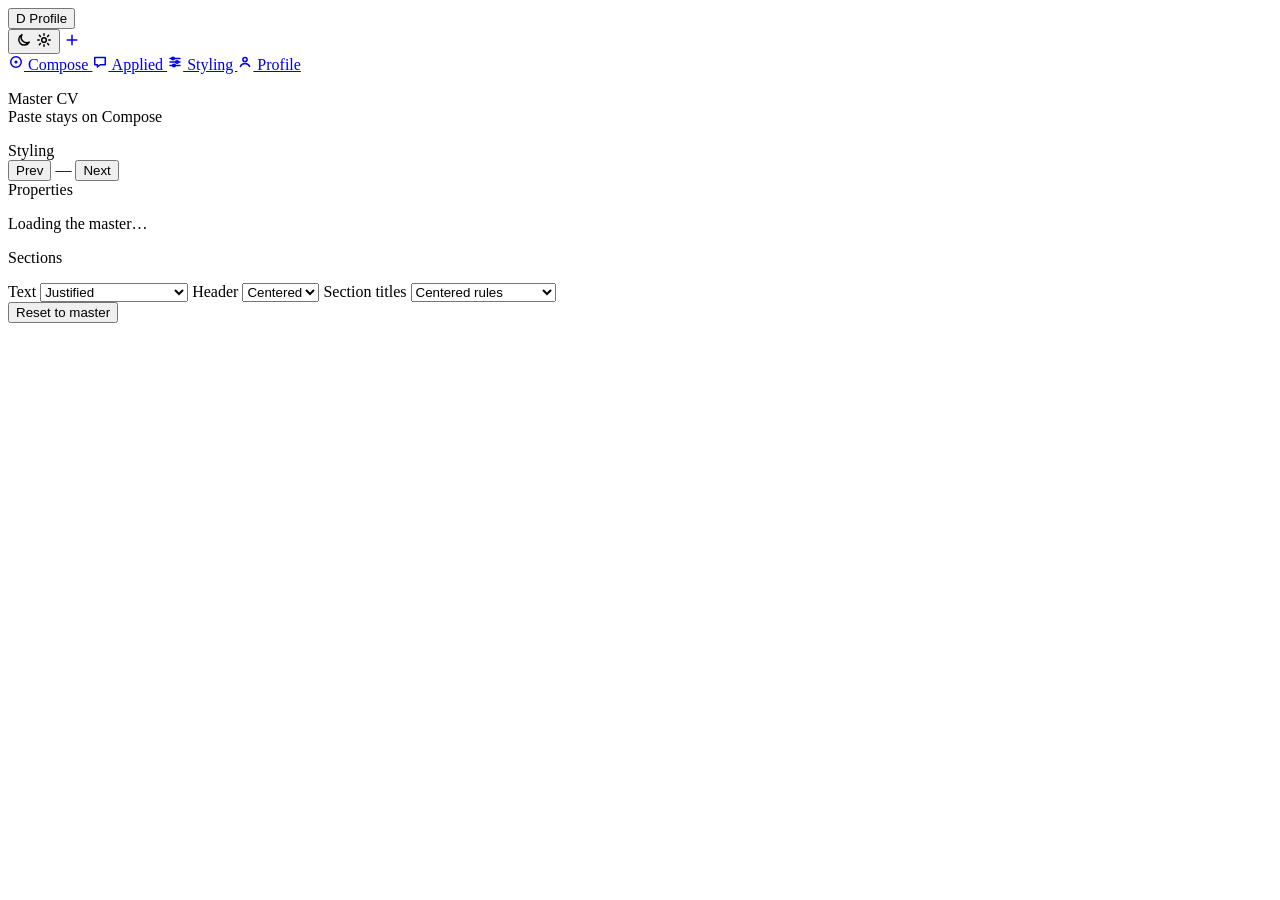
==== booth/static/style.html @ 58426f1c "Initial public release of CV Booth" ====
<!DOCTYPE html>
<html lang="en">
  <head>
    <meta charset="utf-8" />
    <meta name="viewport" content="width=device-width, initial-scale=1" />
    <script src="/theme.js"></script>
    <title>Styling — CV Booth</title>
    <link rel="preconnect" href="https://fonts.googleapis.com" />
    <link rel="preconnect" href="https://fonts.gstatic.com" crossorigin />
    <link
      href="https://fonts.googleapis.com/css2?family=IBM+Plex+Mono:wght@400;500&family=Inter:wght@400;500;600;700&display=swap"
      rel="stylesheet"
    />
    <link rel="stylesheet" href="/app.css" />
  </head>
  <body class="page-style">
    <div class="app">
      <nav class="sidebar" aria-label="Booth">
        <div class="workspace">
          <div class="profile-slot">
            <button type="button" class="brand profile-switch" id="profile-switch" aria-haspopup="listbox" aria-expanded="false" aria-controls="profile-menu">
              <span class="mark" id="profile-mark" aria-hidden="true">D</span>
              <span id="profile-label">Profile</span>
            </button>
            <div class="profile-menu" id="profile-menu" role="listbox" aria-label="Profiles" hidden></div>
          </div>
          <div class="workspace-tools">
            <button type="button" class="theme-toggle" id="theme-toggle" aria-pressed="false" aria-label="Switch to dark mode" title="Switch to dark mode">
              <svg class="icon-moon" width="16" height="16" viewBox="0 0 16 16" fill="none" aria-hidden="true">
                <path d="M13.2 10.1A5.4 5.4 0 0 1 6 2.6 5.5 5.5 0 1 0 13.2 10.1z" stroke="currentColor" stroke-width="1.5" stroke-linejoin="round" />
              </svg>
              <svg class="icon-sun" width="16" height="16" viewBox="0 0 16 16" fill="none" aria-hidden="true">
                <circle cx="8" cy="8" r="2.35" stroke="currentColor" stroke-width="1.5" />
                <path d="M8 1.75v1.5M8 12.75v1.5M1.75 8h1.5M12.75 8h1.5M3.4 3.4l1.05 1.05M11.55 11.55l1.05 1.05M12.6 3.4l-1.05 1.05M4.45 11.55 3.4 12.6" stroke="currentColor" stroke-width="1.5" stroke-linecap="round" />
              </svg>
            </button>
            <a class="create" href="/" title="Compose a CV">
            <svg width="16" height="16" viewBox="0 0 16 16" fill="none" aria-hidden="true">
              <path d="M8 3.25v9.5M3.25 8h9.5" stroke="currentColor" stroke-width="1.5" stroke-linecap="round" />
            </svg>
            </a>
          </div>
        </div>
        <a class="nav-link" href="/">
          <svg width="16" height="16" viewBox="0 0 16 16" fill="none" aria-hidden="true">
            <circle cx="8" cy="8" r="5.25" stroke="currentColor" stroke-width="1.5" />
            <circle cx="8" cy="8" r="1.6" fill="currentColor" />
          </svg>
          Compose
        </a>
        <a class="nav-link" href="/#applied">
          <svg width="16" height="16" viewBox="0 0 16 16" fill="none" aria-hidden="true">
            <path d="M2.75 3.5h10.5v7.25H8.2L5.4 13v-2.25H2.75V3.5z" stroke="currentColor" stroke-width="1.5" stroke-linejoin="round" />
          </svg>
          Applied
        </a>
        <a class="nav-link active" href="/style" aria-current="page">
          <svg width="16" height="16" viewBox="0 0 16 16" fill="none" aria-hidden="true">
            <path d="M3 4.5h10M3 8h10M3 11.5h10" stroke="currentColor" stroke-width="1.5" stroke-linecap="round" />
            <circle cx="6" cy="4.5" r="1.35" fill="var(--canvas)" stroke="currentColor" stroke-width="1.5" />
            <circle cx="10" cy="8" r="1.35" fill="var(--canvas)" stroke="currentColor" stroke-width="1.5" />
            <circle cx="7" cy="11.5" r="1.35" fill="var(--canvas)" stroke="currentColor" stroke-width="1.5" />
          </svg>
          Styling
        </a>
        <a class="nav-link" href="/#profile">
          <svg width="16" height="16" viewBox="0 0 16 16" fill="none" aria-hidden="true">
            <circle cx="8" cy="5.5" r="2.1" stroke="currentColor" stroke-width="1.5" />
            <path d="M3.4 12.6c.7-2.1 2.4-3.1 4.6-3.1s3.9 1 4.6 3.1" stroke="currentColor" stroke-width="1.5" stroke-linecap="round" />
          </svg>
          Profile
        </a>
        <p class="sidebar-foot">Master CV<br />Paste stays on Compose</p>
      </nav>

      <main class="panel">
        <header class="bar">
          <div class="crumb">Styling</div>
          <div class="pager">
            <button type="button" class="btn" id="prev">Prev</button>
            <span id="meta">—</span>
            <button type="button" class="btn" id="next">Next</button>
          </div>
        </header>
        <div class="work">
          <section class="stage">
            <div class="waiting" id="waiting" role="status" aria-label="Loading the proof">
              <div class="sheet" aria-hidden="true">
                <span class="sheet-progress"></span>
                <span class="sheet-line name"></span>
                <span class="sheet-line contact"></span>
                <span class="sheet-rule"></span>
                <span class="sheet-line"></span>
                <span class="sheet-line"></span>
                <span class="sheet-line mid"></span>
                <span class="sheet-rule"></span>
                <span class="sheet-line"></span>
                <span class="sheet-line mid"></span>
                <span class="sheet-line short"></span>
                <span class="sheet-rule"></span>
                <span class="sheet-line"></span>
                <span class="sheet-line mid"></span>
                <span class="sheet-rule"></span>
                <span class="sheet-line"></span>
                <span class="sheet-line short"></span>
              </div>
            </div>
            <img id="page" alt="Live CV page" hidden />
          </section>
          <div class="properties-resize" role="separator" aria-orientation="vertical" aria-label="Resize properties" aria-valuemin="250" aria-valuenow="250" tabindex="0"></div>
          <aside class="properties">
            <div class="prop-head">Properties</div>
            <p class="status-note" id="status">Loading the master…</p>
            <label class="field">Sections</label>
            <ol class="order" id="section-order"></ol>
            <label class="field" for="alignment">Text</label>
            <select id="alignment" data-style="alignment">
              <option value="justified-with-no-hyphenation">Justified</option>
              <option value="left">Left</option>
              <option value="justified">Justified, hyphenated</option>
            </select>
            <label class="field" for="header">Header</label>
            <select id="header" data-style="headerAlignment">
              <option value="center">Centered</option>
              <option value="left">Left</option>
            </select>
            <label class="field" for="title">Section titles</label>
            <select id="title" data-style="sectionTitle">
              <option value="centered_with_centered_partial_line">Centered rules</option>
              <option value="with_full_line">Left, full rule</option>
              <option value="centered_with_full_line">Centered, rule below</option>
              <option value="without_line">No rule</option>
            </select>
            <div id="sliders"></div>
            <button type="button" class="text" id="reset">Reset to master</button>
          </aside>
        </div>
      </main>
    </div>
    <script src="/profile.js"></script>
    <script src="/properties.js"></script>
    <script>
      const STORE_STYLE = "cvbooth.public.v1.style";
      const STORE_PAPER = "cvbooth.public.v1.pageSize";
      let profileId = "default";
      const SLIDERS = [
        ["body", "Body", 8, 12, 0.5, "pt"],
        ["lineSpacing", "Line gap", 1, 16, 0.1, "pt"],
        ["name", "Name", 18, 36, 0.5, "pt"],
        ["headline", "Headline", 8, 14, 0.5, "pt"],
        ["connections", "Contact", 7, 11, 0.5, "pt"],
        ["top", "Top margin", 0.3, 1, 0.01, "in"],
        ["bottom", "Bottom margin", 0.3, 1, 0.01, "in"],
        ["side", "Side margin", 0.3, 1, 0.01, "in"],
        ["sectionAbove", "Before section", 4, 28, 1, "pt"],
        ["sectionBelow", "After section title", 4, 24, 1, "pt"],
        ["betweenJobs", "Between jobs", 0, 24, 1, "pt"],
        ["betweenSkills", "Between skill rows", 0, 16, 1, "pt"],
        ["beforeBullets", "Role to bullets", 0, 16, 1, "pt"],
        ["betweenBullets", "Between bullets", 0, 16, 1, "pt"],
        ["bulletIndent", "Bullet indent", 4, 24, 1, "pt"],
      ];
      const statusEl = document.getElementById("status");
      const pageEl = document.getElementById("page");
      const waitingEl = document.getElementById("waiting");
      const metaEl = document.getElementById("meta");
      let defaults = null;
      let pages = [];
      let index = 0;
      let timer = null;
      let requestId = 0;

      function paper() {
        return localStorage.getItem(window.cvboothProfile.key(STORE_PAPER, profileId)) || "letter";
      }

      function sectionKeys() {
        return [...document.querySelectorAll("#section-order li")].map((li) => li.dataset.key);
      }

      function currentStyle() {
        const style = {};
        document.querySelectorAll("[data-style]").forEach((el) => {
          style[el.dataset.style] = el.value;
        });
        document.querySelectorAll("#sliders input").forEach((el) => {
          style[el.dataset.key] = Number(el.value);
        });
        style.sections = sectionKeys();
        return style;
      }

      function labelFor(key) {
        return key.replaceAll("_", " ").replace(/\b\w/g, (letter) => letter.toUpperCase());
      }

      function renderOrder(keys) {
        const list = document.getElementById("section-order");
        list.replaceChildren();
        keys.forEach((key, index) => {
          const item = document.createElement("li");
          item.dataset.key = key;
          const name = document.createElement("span");
          name.textContent = labelFor(key);
          const buttons = document.createElement("span");
          const up = document.createElement("button");
          up.type = "button";
          up.textContent = "Up";
          up.disabled = index === 0;
          up.addEventListener("click", () => moveSection(index, -1));
          const down = document.createElement("button");
          down.type = "button";
          down.textContent = "Down";
          down.disabled = index === keys.length - 1;
          down.addEventListener("click", () => moveSection(index, 1));
          buttons.append(up, down);
          item.append(name, buttons);
          list.append(item);
        });
      }

      function moveSection(index, delta) {
        const keys = sectionKeys();
        const next = index + delta;
        if (next < 0 || next >= keys.length) return;
        const [item] = keys.splice(index, 1);
        keys.splice(next, 0, item);
        renderOrder(keys);
        save();
        schedule();
      }

      function save() {
        localStorage.setItem(window.cvboothProfile.key(STORE_STYLE, profileId), JSON.stringify(currentStyle()));
      }

      function buildSliders(values) {
        const root = document.getElementById("sliders");
        root.replaceChildren();
        for (const [key, label, min, max, step, unit] of SLIDERS) {
          const wrap = document.createElement("label");
          wrap.className = "slider";
          const name = document.createElement("span");
          name.textContent = label;
          const out = document.createElement("output");
          const input = document.createElement("input");
          input.type = "range";
          input.min = String(min);
          input.max = String(max);
          input.step = String(step);
          input.dataset.key = key;
          input.value = String(values[key] == null ? min : values[key]);
          out.textContent = input.value + unit;
          input.addEventListener("input", () => {
            out.textContent = input.value + unit;
            save();
            schedule();
          });
          wrap.append(name, out, input);
          root.append(wrap);
        }
      }

      function fill(values) {
        document.querySelectorAll("select[data-style]").forEach((el) => {
          if (values[el.dataset.style]) el.value = values[el.dataset.style];
        });
        buildSliders(values);
        const order = Array.isArray(values.sections) && values.sections.length
          ? values.sections
          : (defaults && defaults.sections) || [];
        renderOrder(order);
      }

      function show() {
        const shot = pages[index];
        if (!shot) return;
        waitingEl.hidden = true;
        pageEl.hidden = false;
        pageEl.src = "data:image/png;base64," + shot;
        metaEl.textContent = pages.length === 1 ? "1 page" : index + 1 + " / " + pages.length;
      }

      function schedule() {
        clearTimeout(timer);
        timer = setTimeout(render, 400);
      }

      async function render() {
        const id = ++requestId;
        const requested = profileId;
        statusEl.textContent = "Rendering…";
        try {
          const res = await fetch("/api/preview", {
            method: "POST",
            headers: { "Content-Type": "application/json" },
            body: JSON.stringify({
              yaml: "",
              page_size: paper(),
              style: currentStyle(),
              profile_id: requested,
            }),
          });
          const data = await res.json();
          if (!res.ok) throw new Error((data.errors || ["Render failed."]).join("\n"));
          if (id !== requestId || requested !== profileId) return;
          pages = data.pages || [];
          if (index >= pages.length) index = 0;
          show();
          const count = data.pageCount || pages.length;
          statusEl.textContent = count === 1 ? "One page." : count + " pages. This is the master, not a tailored paste.";
        } catch (err) {
          if (id !== requestId || requested !== profileId) return;
          statusEl.textContent = String(err.message || err);
        }
      }

      document.querySelectorAll("select[data-style]").forEach((el) => {
        el.addEventListener("change", () => {
          save();
          schedule();
        });
      });
      document.getElementById("prev").addEventListener("click", () => {
        if (!pages.length) return;
        index = (index - 1 + pages.length) % pages.length;
        show();
      });
      document.getElementById("next").addEventListener("click", () => {
        if (!pages.length) return;
        index = (index + 1) % pages.length;
        show();
      });
      document.getElementById("reset").addEventListener("click", () => {
        localStorage.removeItem(window.cvboothProfile.key(STORE_STYLE, profileId));
        if (defaults) fill(defaults);
        schedule();
      });

      function bootStyle() {
        const requested = profileId;
        fetch("/api/style?id=" + encodeURIComponent(requested))
          .then((res) => res.json().then((data) => ({ ok: res.ok, data: data })))
          .then((result) => {
            if (requested !== profileId) return;
            if (!result.ok) throw new Error((result.data.errors || ["Could not read the style."]).join("\n"));
            defaults = result.data.style || {};
            let saved = null;
            try {
              saved = JSON.parse(localStorage.getItem(window.cvboothProfile.key(STORE_STYLE, requested)) || "null");
            } catch (err) {
              saved = null;
            }
            fill(saved || defaults);
            render();
          })
          .catch((err) => {
            if (requested !== profileId) return;
            statusEl.textContent = String(err.message || err);
          });
      }

      document.addEventListener("cvbooth:profile-save", () => {
        if (defaults) save();
      });
      document.addEventListener("cvbooth:profile-error", (event) => {
        statusEl.textContent = (event.detail && event.detail.message) || "Could not switch profile.";
      });
      document.addEventListener("cvbooth:profile", (event) => {
        profileId = event.detail.active || "default";
        bootStyle();
      });
      window.cvboothProfile.ready
        .then((data) => {
          profileId = data.active || "default";
          bootStyle();
        })
        .catch((err) => { statusEl.textContent = String(err.message || err); });
    </script>
  </body>
</html>
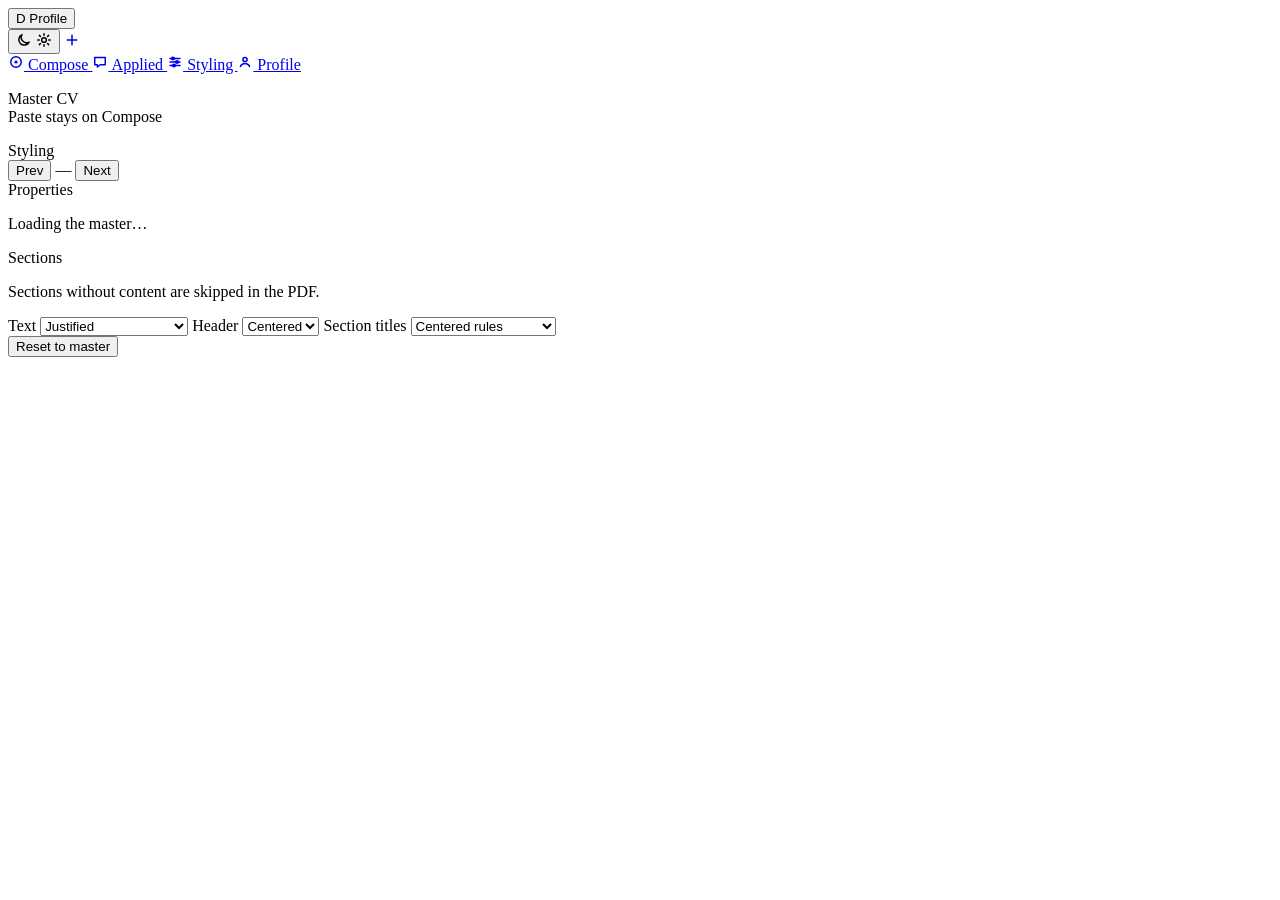
==== commit 0536396d: "Make all supported CV sections available for reordering" ====
--- a/booth/static/style.html
+++ b/booth/static/style.html
@@ -113,6 +113,7 @@
             <p class="status-note" id="status">Loading the master…</p>
             <label class="field">Sections</label>
             <ol class="order" id="section-order"></ol>
+            <p class="help">Sections without content are skipped in the PDF.</p>
             <label class="field" for="alignment">Text</label>
             <select id="alignment" data-style="alignment">
               <option value="justified-with-no-hyphenation">Justified</option>
@@ -171,7 +172,7 @@
       let requestId = 0;
 
       function paper() {
-        return localStorage.getItem(window.cvboothProfile.key(STORE_PAPER, profileId)) || "letter";
+        return localStorage.getItem(window.cvboothProfile.key(STORE_PAPER, profileId)) || "a4";
       }
 
       function sectionKeys() {
@@ -206,11 +207,13 @@
           const up = document.createElement("button");
           up.type = "button";
           up.textContent = "Up";
+          up.setAttribute("aria-label", "Move " + labelFor(key) + " up");
           up.disabled = index === 0;
           up.addEventListener("click", () => moveSection(index, -1));
           const down = document.createElement("button");
           down.type = "button";
           down.textContent = "Down";
+          down.setAttribute("aria-label", "Move " + labelFor(key) + " down");
           down.disabled = index === keys.length - 1;
           down.addEventListener("click", () => moveSection(index, 1));
           buttons.append(up, down);
@@ -269,7 +272,8 @@
         const order = Array.isArray(values.sections) && values.sections.length
           ? values.sections
           : (defaults && defaults.sections) || [];
-        renderOrder(order);
+        const available = (defaults && defaults.sections) || [];
+        renderOrder([...new Set([...order, ...available])]);
       }
 
       function show() {
